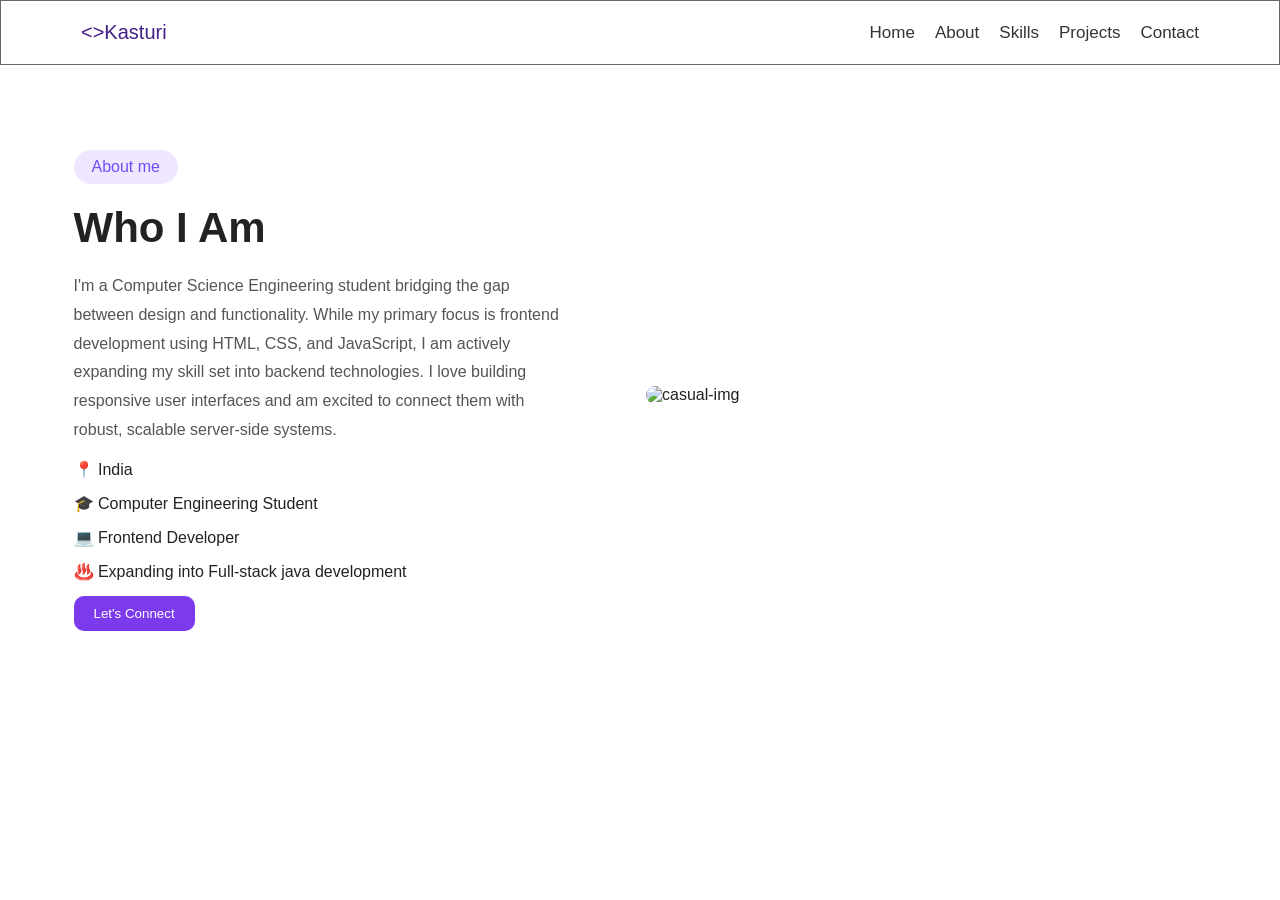
==== about.html @ a4f1591e "portfolio website" ====
<!DOCTYPE html>
<html lang="en">
<head>
    <meta charset="UTF-8">
    <meta name="viewport" content="width=device-width, initial-scale=1.0">
    <title>About page</title>
    <link rel="stylesheet" href="style.css">
    <link rel="stylesheet" href="https://cdnjs.cloudflare.com/ajax/libs/font-awesome/6.7.2/css/all.min.css">
</head>
<body>
    <header>
        <nav>
            <div class="nav-logo"><h2><>Kasturi</h2></div>
            <div class="nav-menu">
            <a href="index.html">Home</a>
            <a href="about.html">About</a>
            <a href="skills.html">Skills</a>
            <a href="projects.html">Projects</a>
            <a href="contact.html">Contact</a>
            </div>
        </nav>
    </header>
   <main>
    <section id="About" class="about">
    <div class="about-text">
        <span class="badge2">About me</span>
        <h2>Who I Am</h2>
        <p>I'm a Computer Science Engineering student bridging the gap between design and functionality. While my primary focus is frontend development using HTML, CSS, and JavaScript, I am actively expanding my skill set into backend technologies. I love building responsive user interfaces and am excited to connect them with robust, scalable server-side systems.</p>
        <ul>
            <li>📍 India</li>
            <li>🎓 Computer Engineering Student</li>
            <li>💻 Frontend Developer</li>
            <li>♨️ Expanding into Full-stack java development</li>
        </ul>
        <button><a href="#contact">Let's Connect</a></button>
    </div>
    <div class="about-img">
        <img src="img2.png" alt="casual-img">
    </div>
    </section>

    
</body>
</html>
---- style.css ----
*{
    margin:0;
    padding:0;
    box-sizing:border-box ;
}
body{
    font-family: 'poppins',sans-serif;
    background-color: #ffffff;
    color:#222;

}
header{
    width:100%;
    padding:20px 80px;
    border:1px solid #666;
    position:fixed;
    top:0;
    left:0;
    z-index:1000;
    background-color: #ffffff;
}
nav{
    display:flex;
    justify-content: space-between;
    align-items: center; 
    
}
.nav-logo h2{
    color:#431e85;
    font-size:20px;
    font-weight:500;
}
.nav-menu{
    display: flex;
    gap:20px;
    align-items: center;
}
.nav-menu a{
    text-decoration: none;
    color:#333;
    font-size:17px;
    font-weight: 500;
}
.nav-menu a:hover{
    color:#7C3AED;
}

main{
    margin-left: 10px;
    padding-top: 50px;
}
.hero{
    display:flex;
    justify-content: space-between;
    align-items: center;
    min-height:calc(100vh-50px);
    padding:80px 5% 10px;
}
.badge{
    display:inline-block;
    color:#7C3AED;
    padding:8px 16px;
    background:#f3e8ff;
    border-radius: 20px;
   font-size: 14px;
   font-weight: 500;
   margin-top: 15px;
   margin-bottom: 30px;
}
.hero h1{
    font-size:35px;
}
.hero h1 span{
    display:block;
    line-height:0.2;
    margin:0;
}
.black{
    color:#222;
}
.purple{
    color: #7C3AED;
}
.hero p{
    margin-top: 20px;
    color:#666;
    font-size: 18px;
    line-height: 1.7;
    max-width: 500px;
    margin-top: 30px;
}
.pri-btn {
    background-color:#7C3AED;
    padding:12px 25px;
    margin-right:50px;
    border-radius: 10px;
    border:none;
    margin-top: 30px;
}
.pri-btn a{
    border:none;
    padding:12px 30px;
    text-decoration: none;
    color:white;
}
.pri-btn i{
    padding-left: 5px;
}
.pri-btn:hover{
    transform: translateY(-5px) scale(1.05);
    box-shadow:0 12px 25px rgba(0, 0 ,0, 0.25);
    
}

.sec-btn{
    background: white;
    color:#333;
    border:1px solid #ddd;
    padding:12px 30px;
    border-radius: 10px;
    margin-top: 30px;
}
.sec-btn i{
    padding-left: 5px;
}
.sec-btn:hover{
    transform: translateY(-5px) scale(1.05);
    box-shadow:0 12px 25px rgba(0, 0 ,0, 0.25);
}
    
.social-logo {
    display:flex;
    margin-top: 20px;
    gap:30px;
}
.social-logo i:hover{
    color: #7C3AED;
}
    
.hero-image{
    flex:1;
    display:flex;
    justify-content:center;
    align-items:center;

   
}

.hero-image img{
    width:100%;
    max-width:500px;   /* Adjust according to your design */
    height:auto;
    object-fit:contain;
    display:block;
    border:1px solid white;
    border-radius: 20px;
    
}
.bar{
    width:85%;
    margin:40px auto;
    padding:25px;
    display:flex;
    justify-content: space-around;
    align-items: center;
    background:#f1eef5;
    border-radius:20px;
    box-shadow: 0 5px 20px rgba(0,0,0,0.08);
    border:1px solid #dfccff;
}
.box{
    text-align:center;
}
.box h1{
    color:#ededfb;
    font-size: 2rem;
}
.box p{
    color:#666;
    margin-top: 8px;
}
.about{
   display:flex;
    justify-content: space-between;
    align-items: center;
    min-height:calc(100vh-50px);
    padding:80px 5% 10px;
}

.about{
    flex:1;
    margin-left: ;
}
.about-text{
    margin-bottom: 30px;
}
.badge2{
    border:none;
    background-color: #efe7ff;
    color:#6c4ef5;
    border-radius: 25px;
    margin-top: 20px;
    padding:8px 18px;
    display:inline-block
}

.about-text h2{
    margin:20px 0;
    font-size: 42px;
}
.about-text p{
    line-height: 1.8;
    color:#555;
    font-size: 16px;
    max-width:500px;
}

.about-text ul li{
    margin:15px 0;
    list-style-type: none;

}
.about-text button{
    background-color: #7C3AED;
    border:none;
    border-radius:10px;
    padding:10px 20px;
   

}
.about-text button a{
    color:white;
    text-decoration: none;
}

.about-img{
    flex:1;
    display:flex;
    justify-content:center;
    align-items:center;
   
}

.about-img img{
    width:100%;
    max-width:500px;   /* Adjust according to your design */
    height:auto;
    object-fit:contain;
    display:block;
     border:1px solid white;
    border-radius: 20px;
    
}
.skills{
    padding:100px 10%;
    background:#fff;
    padding:80px 5% 10px;

}
.skill-text{
    
    margin-bottom:10px;

}
.badge3{
    border:none;
    background-color: #efe7ff;
    color:#6c4ef5;
    border-radius: 25px;
    margin-top: 20px;
    padding:8px 18px;
    display:inline-block;

}
.skill-text h2{
    margin:20px 0;
    font-size: 42px;
    color:#222;
}
.skill-text p{
    line-height: 1.8;
    color:#555;
    font-size: 16px;
    max-width:500px;
}
.skills-left h5{
    margin-bottom: 20px;
    color:#6c4df6;
    font-size: 18px;

}
.technical-skills
{
    display:flex;
    justify-content: space-between;
    gap:60px;
    align-items: flex-start;
    margin-top: 20px;

}
.skills-left{
    flex:1;
    min-width:400px;
     border:2px dotted #301856;
    border-radius: 15px;
    padding: 20px;
    overflow: hidden;
}

.skill{
    margin-bottom: 30px;
}
.skill-info{
    display:flex;
    justify-content: space-between;
    margin-bottom: 10px;
    font-size: 17px;
    font-weight: 500;
}
.progress-bar{
    width:100%;
    height:10px;
    background:#e5e5e5;
    border-radius: 10px;
    overflow: hidden;
    margin:15px 0;
}
.progress{
    height:100%;
    background:#a1a1dc;
    border-radius: 10px;
}
.html{
    width:100%;
}
.css{
    width:95%;
}
.js{
    width:10%;
}
.react{
    width:0%;
}
.skills-right{
    flex:1;
    border:2px dotted #301856;
    border-radius: 15px;
    padding:20px;
}
.skills-right h5{
    margin-bottom: 20px;
    color:#6c4df6;
    font-size: 18px;

}
.skill-grid{
    display:grid;
    grid-template-columns: repeat(2,1fr);
    gap:20px;
}
.skill-box{
    border:1px solid #e5e5e5;
    border-radius: 15px;
    padding: 25px 20px;
    text-align: center;
    transition:0.3s;
    min-height:90px;
    gap:10px;
}
.skill-box:hover{
    transform:translateY(-5px);
    box-shadow: 0 8px 20px #55545c;
}



.badge4{
    border:none;
    background-color: #efe7ff;
    color:#6c4ef5;
    border-radius: 25px;
    margin-top: 20px;
    padding:8px 18px;
    display:inline-block;
}
.prj-heading h2{
    margin:20px 0;
    font-size: 42px;
    color:#222;
}
.prj-heading p{
    line-height: 1.8;
    color:#555;
    font-size: 16px;
    max-width:500px;
}
.prj-container{
    display:flex;
    gap:30px;
    justify-content: space-between;
    flex-wrap: wrap;

}
.projects{
    padding:100px 10%;
    background:#ffffff;
    padding:80px 5% 10px;
}
.prj-heading{
    margin-bottom: 50px;
}
.prj-cards{
    flex:1;
    min-width: 300px;
    background: #fff;
    border-radius: 18px;
    overflow: hidden;
    border:1px solid #e8e8e8;
    box-shadow:0 8px 20px rgba(0,0,0,0.08);
    transition:0.4s ease;
}
.prj-cards:hover{
    transform:translateY(-10px);
    box-shadow:0 18px 35px rgba(108,78,245,0.18);

}
.prj-cards img{
    width:100%;
    height:190px;
    object-fit: cover;
}
.prj-content{
    padding:20px;
}
.prj-title{
    display:flex;
    justify-content: space-between;
    align-items: center;
    margin-bottom: 12px;
}
.prj-title h3{
    font-size:20px;
    color:#222;
}
.project-title a{
    color:#6c4ef5;
    font-size:18px;
    transition:.3s;
}

.project-title a:hover{
    transform:scale(1.2);
}

.project-content p{
    color:#666;
    line-height:1.7;
    font-size:15px;
    margin-bottom:20px;
}


.project-tags{
    display:flex;
    gap:10px;
    flex-wrap:wrap;
}

.project-tags span{
    padding:6px 14px;
    background:#efe7ff;
    color:#6c4ef5;
    border-radius:20px;
    font-size:13px;
    font-weight:600;
}

.project-tags.green span{
    background:#e9f8ec;
    color:#2d8c52;
}


.project-btn{
    text-align:center;
    margin-top:50px;
}

.view-btn{
    padding:14px 32px;
    border:none;
    border-radius:10px;
    background:#6c4ef5;
    color:#fff;
    font-size:16px;
    cursor:pointer;
    transition:.3s;
}

.view-btn i{
    margin-left:10px;
}

.view-btn:hover{
    background:#5739e5;
    transform:translateY(-4px);
    box-shadow:0 10px 20px rgba(108,78,245,.3);
}

.badge5{
     border:none;
    background-color: #efe7ff;
    color:#6c4ef5;
    border-radius: 25px;
    margin-top: 20px;
    padding:8px 18px;
    display:inline-block;
}
.contact-left{
    margin:20px 0;
    font-size: 42px;
    color:#222;
}
.contact-left{
   line-height: 1.8;
    color:#555;
    font-size: 16px;
    max-width:500px;
}



/*Contact Section */

.contact{
    padding:100px 10%;
    display:flex;
    justify-content:space-between;
    gap:60px;
    background:#fff;
    flex-wrap:wrap;
    padding:80px 5% 10px;
}

.contact-left{
    flex:1;
}
.contact-right{
    flex:1;
}

.badge5{
    display:inline-block;
    padding:8px 18px;
    background:#efe7ff;
    color:#6c4ef5;
    border-radius:25px;
    font-size:14px;
    font-weight:600;
}

.contact h2{
    margin:20px 0;
    font-size:42px;
    color:#222;
}

.contact p{
    color:#666;
    line-height:1.8;
    margin-bottom:30px;
}

.contact-info{
    display:flex;
    flex-direction:column;
    gap:20px;
    margin-bottom:40px;
}

.info{
    display:flex;
    align-items:center;
    gap:15px;
    color:#444;
}

.info i{
    color:#6c4ef5;
    font-size:20px;
}

.contact-image img{
    width:250px;
}

.contact-right form{
    background:#fff;
    padding:35px;
    border-radius:18px;
    box-shadow:0 8px 20px rgba(0,0,0,.08);
    border:2px dashed #36186a;
}

.input-row{
    display:flex;
    gap:20px;
}

input,textarea{
    width:100%;
    padding:15px;
    margin-top:20px;
    border:1px solid #ddd;
    border-radius:10px;
    font-size:15px;
    outline:none;
}

input:focus,textarea:focus{
    border-color:#6c4ef5;
}

textarea{
    resize:none;
}

.send-btn{
    margin-top:25px;
    padding:14px 30px;
    border:none;
    border-radius:10px;
    background:#6c4ef5;
    color:#fff;
    cursor:pointer;
    transition:.3s;
}
.send-btn:hover{
    background:#5636eb;
    transform:translateY(-3px);
}
.send-btn i{
    margin-left:8px;
}
/*CTA*/

.cta{
    background:#1b1535;
    color:#fff;
    padding:70px 10%;
    display:flex;
    justify-content:space-between;
    align-items:center;
    flex-wrap:wrap;
}

.cta-text{
    flex:1;
}
.cta-text h2{
    font-size:48px;
    line-height:1.3;
    margin-bottom:30px;

}

.cta-text span{
    color:#8f6cff;
}

.cta-btn{
    padding:14px 34px;
    background:#6c4ef5;
    color:#fff;
    border:none;
    border-radius:10px;
    cursor:pointer;
    font-size:16px;
    transition:.3s;
}

.cta-btn:hover{
    background:#5939eb;
    transform:translateY(-4px);

}

.cta-btn i{
    margin-left:10px;

}

.cta-image{
    flex:1;
    text-align:right;
}

.cta-image img{
    width:320px;
    max-width:100%;

}

.footer{
    background:#fff;
    padding:70px 10% 30px;
}

.footer-container{
    display:grid;
    grid-template-columns:repeat(4,1fr);
    gap:40px;
}

.footer-box h3{
    color:#222;
    margin-bottom:20px;
    font-size:24px;
}

.footer-box h3 i{
    color:#6c4ef5;
}

.footer-box h4{
    margin-bottom:20px;
    color:#222;
}

.footer-box p{
    color:#666;
    line-height:1.8;
    margin-bottom:15px;
}

.footer-box a{
    display:block;
    margin-bottom:12px;
    color:#666;
    text-decoration:none;
    transition:.3s;

}

.footer-box a:hover{
    color:#6c4ef5;
    padding-left:6px;
}

.footer-box a i{
    margin-right:10px;
    color:#6c4ef5;

}

.footer hr{
    margin:40px 0 25px;
    border:none;
    border-top:1px solid #ddd;

}
.copyright{
    display:flex;
    justify-content:space-between;
    align-items:center;
    flex-wrap:wrap;
}
.copyright p{
    color:#666;
}
.top-btn{

    width:45px;
    height:45px;
    background:#6c4ef5;
    color:#fff;
    border-radius:50%;
    display:flex;
    justify-content:center;
    align-items:center;
    text-decoration:none;
    transition:.3s;
}

.top-btn:hover{
    transform:translateY(-6px);
    background:#5939eb;
}
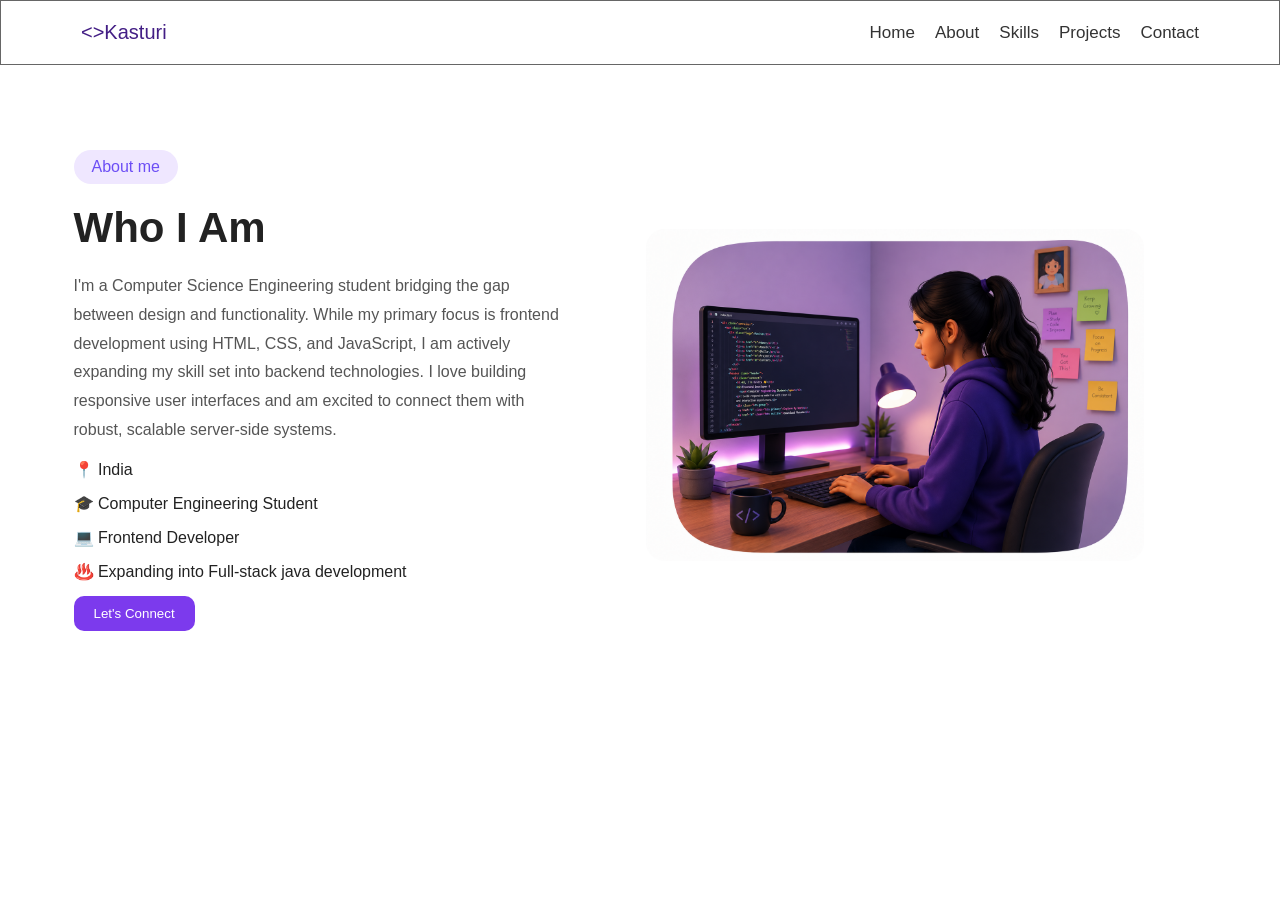
==== commit 033be161: "Update about.html" ====
--- a/about.html
+++ b/about.html
@@ -32,13 +32,13 @@
             <li>💻 Frontend Developer</li>
             <li>♨️ Expanding into Full-stack java development</li>
         </ul>
-        <button><a href="#contact">Let's Connect</a></button>
+        <button><a href="contact.html">Let's Connect</a></button>
     </div>
     <div class="about-img">
-        <img src="img2.png" alt="casual-img">
+        <img src="images/img2.png" alt="casual-img">
     </div>
     </section>
 
     
 </body>
-</html>+</html>
